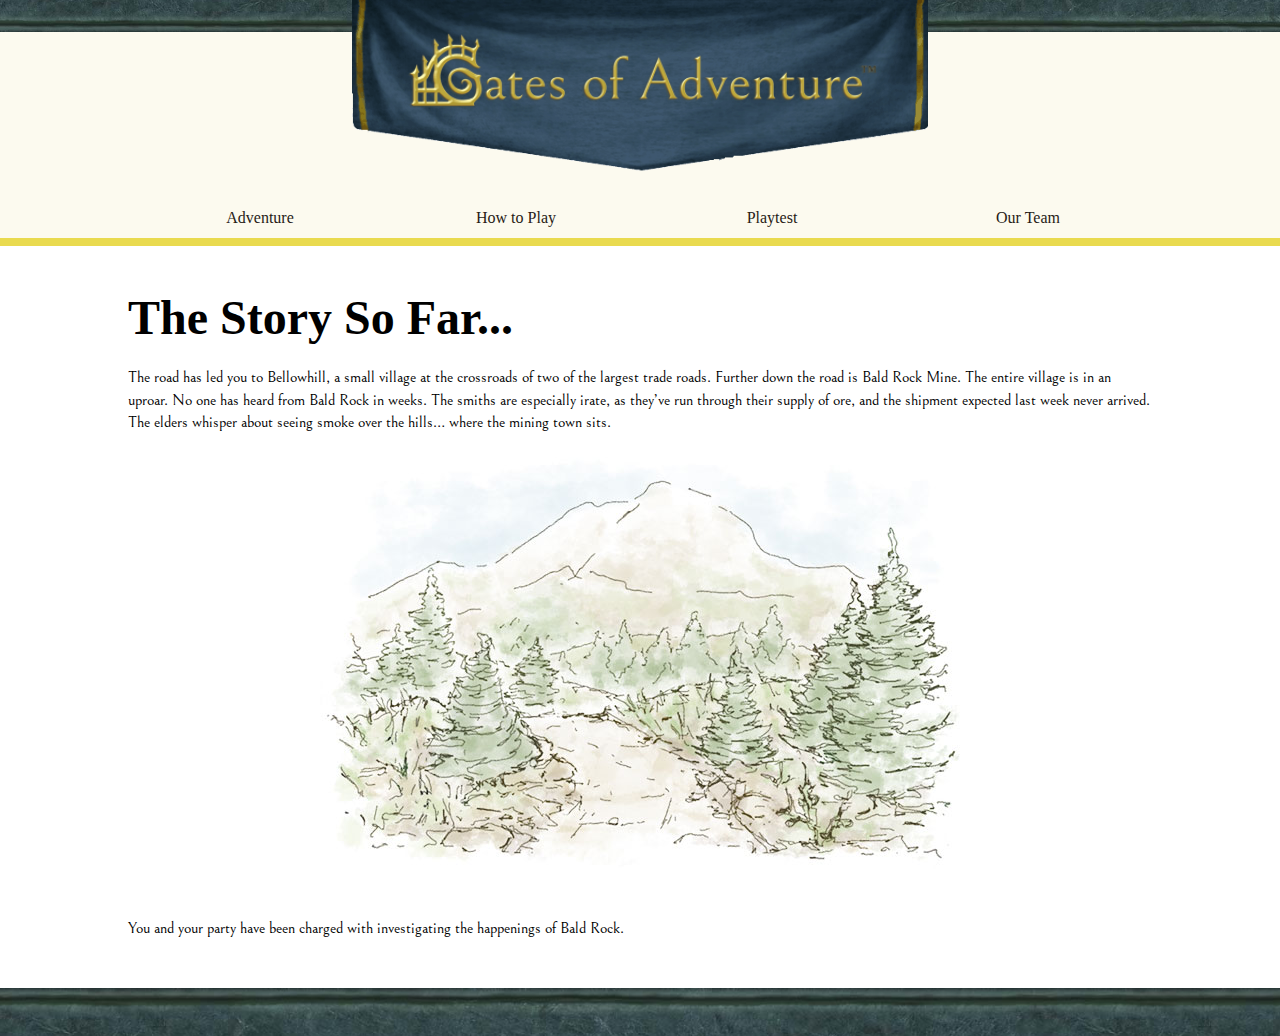
==== pages/adventure.html @ 1a71f746 "website draft 1" ====
<!DOCTYPE html>
<html lang="en">
<head>
    <meta charset="UTF-8">
    <meta name="viewport" content="width=device-width, initial-scale=1.0">
    <meta http-equiv="X-UA-Compatible" content="ie=edge">
    <link rel="stylesheet" href="../css/reset.css" media="screen" charset="utf-8">
    <link rel="stylesheet" href="../css/gatesofadventuretheme.css" media="screen" charset="utf-8">
    <title>Document</title>
</head>
<body>
    
    <header>
        <div class="leatherBorder"></div>
        <div class="headerBackground">
            <div class="padContent">
                    <div class="logoBanner"><a href="../index.html"><img class="logo" src="../images/Logo.png"></a></div>
                    <ul class="navMenu">
                        <li><a href="./adventure.html">Adventure</a></li>
                        <li><a href="./how-to-play.html">How to Play</a></li>
                        <li><a href="./playtesting.html">Playtest</a></li>
                        <li><a href="./our-team.html">Our Team</a></li>
                    </ul>
            </div>
        </div>
        <div class="headerBorder"></div>
    </header>

    <main>
        <div class="padContent">
            <h1>The Story So Far...</h1>
            <p>The road has led you to Bellowhill, a small village at the crossroads of two of the largest trade roads. Further down the road is Bald Rock Mine. The entire village is in an uproar. No one has heard from Bald Rock in weeks. The smiths are especially irate, as they’ve run through their supply of ore, and the shipment expected last week never arrived. The elders whisper about seeing smoke over the hills… where the mining town sits.</p>
            <img class="inlineImage" src="../images/CampaignImage.jpg">
            <p>You and your party have been charged with investigating the happenings of Bald Rock.</p>
        </div>
    </main>

    <footer>

        <div class="leatherBorder"></div>
    </footer>

</body>
</html>
---- css/gatesofadventuretheme.css ----
@import url('https://fonts.googleapis.com/css?family=Bellefair|IM+Fell+DW+Pica+SC|IM+Fell+Great+Primer');

* { 
    box-sizing: border-box;
}

p {
    font-family: 'Bellefair', serif;
}

a {
    font-family: 'IM Fell DW Pica SC', serif;
}

h1,
h2,
h3,
h4 {
    font-weight: bold;
    font-family: 'IM Fell Great Primer', serif;
}

h1 {
    font-size: 3rem;
    margin: 0 0 1.5rem;
}

header div.leatherBorder,
footer div.leatherBorder {
    height: 2rem;
    background: #1e3234 url("../images/LeatherBorder.jpg") repeat-x bottom;
    background-size: auto 180%;
}

header div.headerBackground {
    background-color: #fcfaef;
}

header div.logoBanner {
    background: rgba(16, 46, 63, 0) url("../images/banner.png") no-repeat;
    background-size: contain;
    width: 60vw;
    max-width: 36rem;
    min-width: 16rem;
    margin: 0 auto;
    padding: 1rem 3rem 3rem; 
    position: relative;
    top: -2rem;
}

header img.logo {
    width: 100%;
    height: auto;
}

header ul.navMenu {
    margin: 0 10vw;
    height: 2rem;
    border-color: black;
}

header ul.navMenu li {
    width: 25%;
    height: 1.5rem;
    text-align: center;
    padding: 0 0.75rem;
    font-style: italic;
    float: left;
}

header ul.navMenu li a {
    color: #271b16;
    font-style: normal;
    display: block;
    padding: 0.25rem 0;
    width: 100%;
    margin: 0 0.25rem;
    text-decoration: none;
}

header ul.navMenu li a:hover {
    background-color: #faf5d9;
}

@media only screen and (max-width: 30rem) {
    header ul.navMenu {
        height: auto;
    }
    header ul.navMenu li {
        float: none;
        width: auto;
    }
}

header div.headerBorder {
    height: 0.5rem;
    background-color: #e9da4f;
    margin: 0 0 3rem;
}

footer {
    margin: 3rem 0 0;
}

footer div.leatherBorder {
    -moz-transform: scaleY(-1);
    -o-transform: scaleY(-1);
    -webkit-transform: scaleY(-1);
    transform: scaleY(-1);
    filter: FlipV;
    -ms-filter: "FlipV";
    height: 3rem;
}

main img.heroImage {
    height: auto;
    max-width: 75rem;
    width: 80vw;
    display: block;
    margin: 0 auto 3rem;
}

main img.inlineImage {
    height: auto;
    max-width: 40rem;
    width: 80vw;
    display: block;
    margin: 0 auto 3rem;
}

main p {
    line-height: 1.4rem;
    margin: 0 0 1.5rem;
}

main p.tagline {
    font-size: 1.5rem;
    font-style: italic;
    text-align: center;
}

main div.padContent {
    margin: 0 10vw;
}

main div.fourGridContainer {
    clear: both;
    margin-bottom: 1rem;
    max-width: 75rem;
    overflow: auto;
}

main div.fourGridContent {
    padding: 0 1.5rem;
    float: left;
    width: 25%;
}

main div.fourGridContent img {
    width: 100%;
}

main div.fourGridContent h2 {
    text-align: center;
    margin: 0.75rem 0;
}

main div.fourGridContent p {
    text-align: center;
    margin: 0;
}

main iframe {
    display: block;
    margin: 0 auto;
    width: 100%;
    max-width: 37.5rem;
}

main div.centered {
    width: 100%;
    max-width: 30rem;
    margin: 0 auto 3rem;
}

main div.centered img{
    display: block;
    margin: 0 auto 3rem;
    max-width: 30rem;
    width: 100%;
}

@media only screen and (max-width: 60rem) {
    main div.fourGridContent {
        width: 50%;
    }
}

@media only screen and (max-width: 35rem) {
    main div.fourGridContent {
        width: 100%;
    }
}
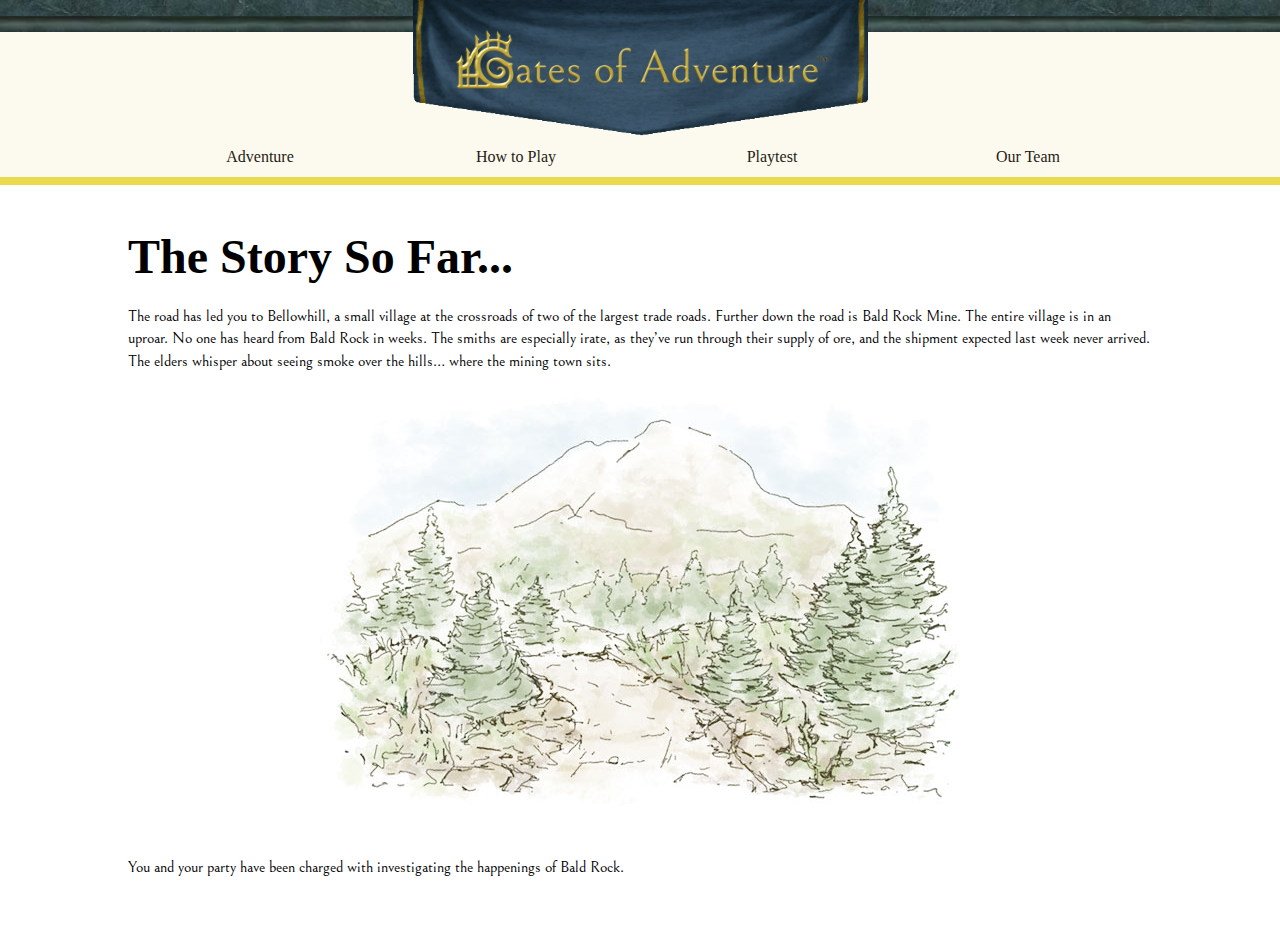
==== commit 12b3e782: "tweaked formatting of header to have more consistant spacing" ====
--- a/pages/adventure.html
+++ b/pages/adventure.html
@@ -6,21 +6,21 @@
     <meta http-equiv="X-UA-Compatible" content="ie=edge">
     <link rel="stylesheet" href="../css/reset.css" media="screen" charset="utf-8">
     <link rel="stylesheet" href="../css/gatesofadventuretheme.css" media="screen" charset="utf-8">
-    <title>Document</title>
+    <title>Gates of Adventure | Adventure</title>
 </head>
 <body>
     
     <header>
-        <div class="leatherBorder"></div>
         <div class="headerBackground">
             <div class="padContent">
-                    <div class="logoBanner"><a href="../index.html"><img class="logo" src="../images/Logo.png"></a></div>
-                    <ul class="navMenu">
-                        <li><a href="./adventure.html">Adventure</a></li>
-                        <li><a href="./how-to-play.html">How to Play</a></li>
-                        <li><a href="./playtesting.html">Playtest</a></li>
-                        <li><a href="./our-team.html">Our Team</a></li>
-                    </ul>
+                <div class="leatherBorder"></div>
+                <div class="logoBanner"><a href="../index.html"><img class="logo" src="../images/Logo.png"></a></div>
+                <ul class="navMenu">
+                    <li><a href="./adventure.html">Adventure</a></li>
+                    <li><a href="./how-to-play.html">How to Play</a></li>
+                    <li><a href="./playtesting.html">Playtest</a></li>
+                    <li><a href="./our-team.html">Our Team</a></li>
+                </ul>
             </div>
         </div>
         <div class="headerBorder"></div>
--- a/css/gatesofadventuretheme.css
+++ b/css/gatesofadventuretheme.css
@@ -27,9 +27,13 @@
 
 header div.leatherBorder,
 footer div.leatherBorder {
-    height: 2rem;
+    height: 4rem;
+    width: 100%;
     background: #1e3234 url("../images/LeatherBorder.jpg") repeat-x bottom;
     background-size: auto 180%;
+    position: absolute;
+    top: -2rem;
+    z-index: 10;
 }
 
 header div.headerBackground {
@@ -37,15 +41,15 @@
 }
 
 header div.logoBanner {
-    background: rgba(16, 46, 63, 0) url("../images/banner.png") no-repeat;
+    background: rgba(16, 46, 63, 0) url("../images/banner.png") no-repeat center top;
     background-size: contain;
     width: 60vw;
-    max-width: 36rem;
+    max-width: 30rem;
     min-width: 16rem;
-    margin: 0 auto;
-    padding: 1rem 3rem 3rem; 
+    margin: 0 auto 0.5rem;
+    padding: 1rem 3rem 2rem; 
     position: relative;
-    top: -2rem;
+    z-index: 30;
 }
 
 header img.logo {
@@ -85,6 +89,7 @@
 @media only screen and (max-width: 30rem) {
     header ul.navMenu {
         height: auto;
+        padding: 0 0 1rem;
     }
     header ul.navMenu li {
         float: none;
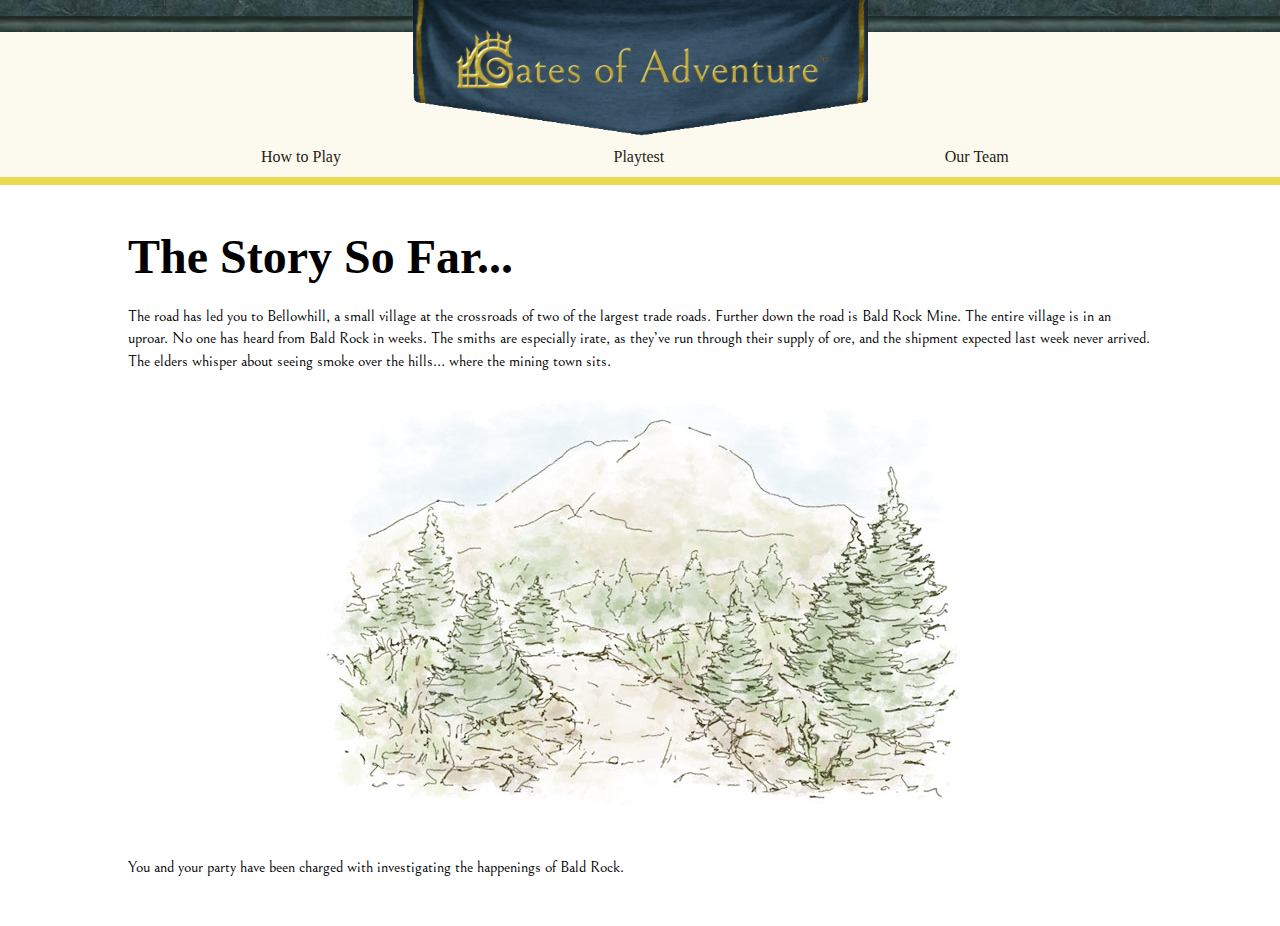
==== commit d4c28c47: "moved content of adventure page to home, and removed adventure page temporarily" ====
--- a/pages/adventure.html
+++ b/pages/adventure.html
@@ -16,7 +16,7 @@
                 <div class="leatherBorder"></div>
                 <div class="logoBanner"><a href="../index.html"><img class="logo" src="../images/Logo.png"></a></div>
                 <ul class="navMenu">
-                    <li><a href="./adventure.html">Adventure</a></li>
+                    <!-- <li><a href="./adventure.html">Adventure</a></li> -->
                     <li><a href="./how-to-play.html">How to Play</a></li>
                     <li><a href="./playtesting.html">Playtest</a></li>
                     <li><a href="./our-team.html">Our Team</a></li>
--- a/css/gatesofadventuretheme.css
+++ b/css/gatesofadventuretheme.css
@@ -6,6 +6,7 @@
 
 p {
     font-family: 'Bellefair', serif;
+    font-size: 1rem;
 }
 
 a {
@@ -23,6 +24,11 @@
 h1 {
     font-size: 3rem;
     margin: 0 0 1.5rem;
+}
+
+h2 {
+    font-size: 1.5rem;
+    margin: 0 0 0.75rem;
 }
 
 header div.leatherBorder,
@@ -64,7 +70,7 @@
 }
 
 header ul.navMenu li {
-    width: 25%;
+    width: 33%;
     height: 1.5rem;
     text-align: center;
     padding: 0 0.75rem;
@@ -139,7 +145,8 @@
 }
 
 main p.tagline {
-    font-size: 1.5rem;
+    margin: 1.5rem 0;
+    font-size: 1.25rem;
     font-style: italic;
     text-align: center;
 }
@@ -156,6 +163,7 @@
 }
 
 main div.fourGridContent {
+    margin-bottom: 1.5rem;
     padding: 0 1.5rem;
     float: left;
     width: 25%;
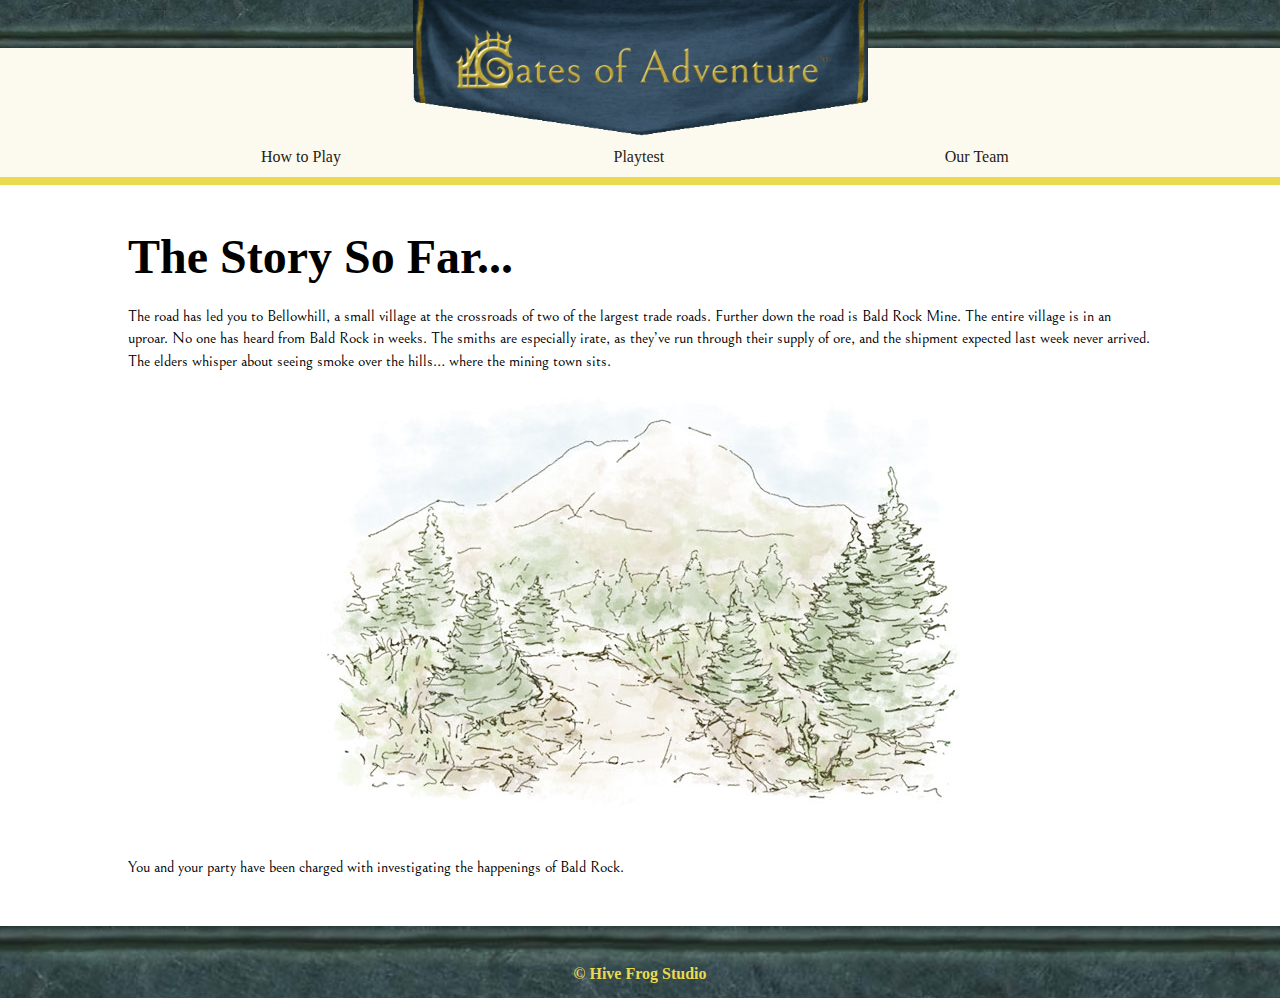
==== commit 2d450b3c: "fixed footer border and added copyright" ====
--- a/pages/adventure.html
+++ b/pages/adventure.html
@@ -36,8 +36,7 @@
     </main>
 
     <footer>
-
-        <div class="leatherBorder"></div>
+        <div class="leatherBorder"><p class="copyright">&copy; Hive Frog Studio</p></div>
     </footer>
 
 </body>
--- a/css/gatesofadventuretheme.css
+++ b/css/gatesofadventuretheme.css
@@ -33,12 +33,11 @@
 
 header div.leatherBorder,
 footer div.leatherBorder {
-    height: 4rem;
+    height: 3rem;
     width: 100%;
     background: #1e3234 url("../images/LeatherBorder.jpg") repeat-x bottom;
     background-size: auto 180%;
     position: absolute;
-    top: -2rem;
     z-index: 10;
 }
 
@@ -120,7 +119,21 @@
     transform: scaleY(-1);
     filter: FlipV;
     -ms-filter: "FlipV";
-    height: 3rem;
+    height: 4.5rem;
+}
+
+footer div.leatherBorder p {
+    color: #e9da4f;
+    font-family: 'IM Fell Great Primer', serif;
+    font-weight: bold;
+    margin: 1rem;
+    -moz-transform: scaleY(-1);
+    -o-transform: scaleY(-1);
+    -webkit-transform: scaleY(-1);
+    text-align: center;
+    transform: scaleY(-1);
+    filter: FlipV;
+    -ms-filter: "FlipV";
 }
 
 main img.heroImage {
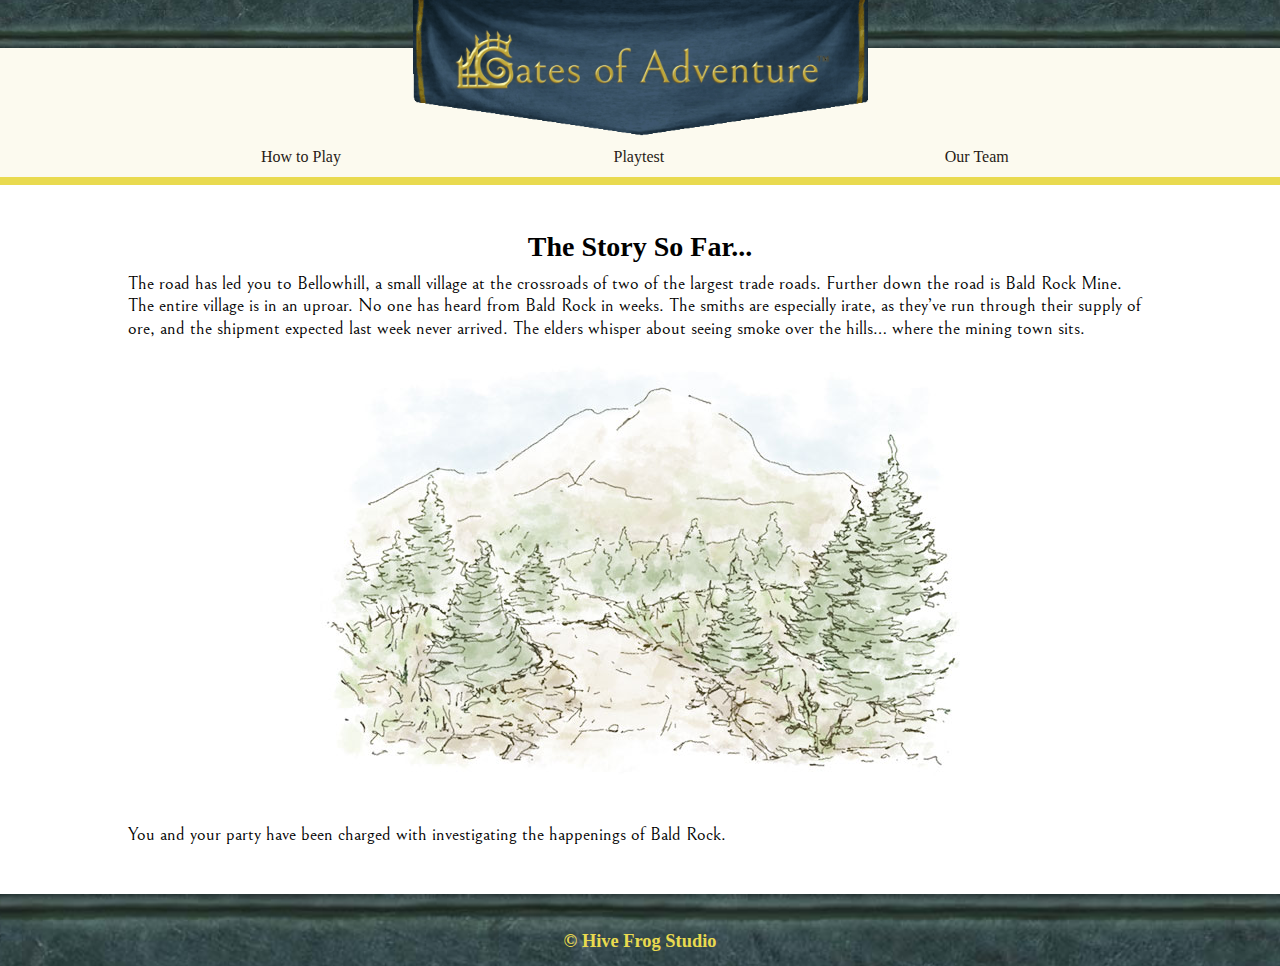
==== commit 84896a80: "adjusted size of page headers" ====
--- a/pages/adventure.html
+++ b/pages/adventure.html
@@ -28,7 +28,7 @@
 
     <main>
         <div class="padContent">
-            <h1>The Story So Far...</h1>
+            <h2>The Story So Far...</h2>
             <p>The road has led you to Bellowhill, a small village at the crossroads of two of the largest trade roads. Further down the road is Bald Rock Mine. The entire village is in an uproar. No one has heard from Bald Rock in weeks. The smiths are especially irate, as they’ve run through their supply of ore, and the shipment expected last week never arrived. The elders whisper about seeing smoke over the hills… where the mining town sits.</p>
             <img class="inlineImage" src="../images/CampaignImage.jpg">
             <p>You and your party have been charged with investigating the happenings of Bald Rock.</p>
--- a/css/gatesofadventuretheme.css
+++ b/css/gatesofadventuretheme.css
@@ -6,7 +6,7 @@
 
 p {
     font-family: 'Bellefair', serif;
-    font-size: 1rem;
+    font-size: 1.15rem;
 }
 
 a {
@@ -24,11 +24,13 @@
 h1 {
     font-size: 3rem;
     margin: 0 0 1.5rem;
+    text-align: center;
 }
 
 h2 {
-    font-size: 1.5rem;
+    font-size: 1.75rem;
     margin: 0 0 0.75rem;
+    text-align: center;
 }
 
 header div.leatherBorder,
